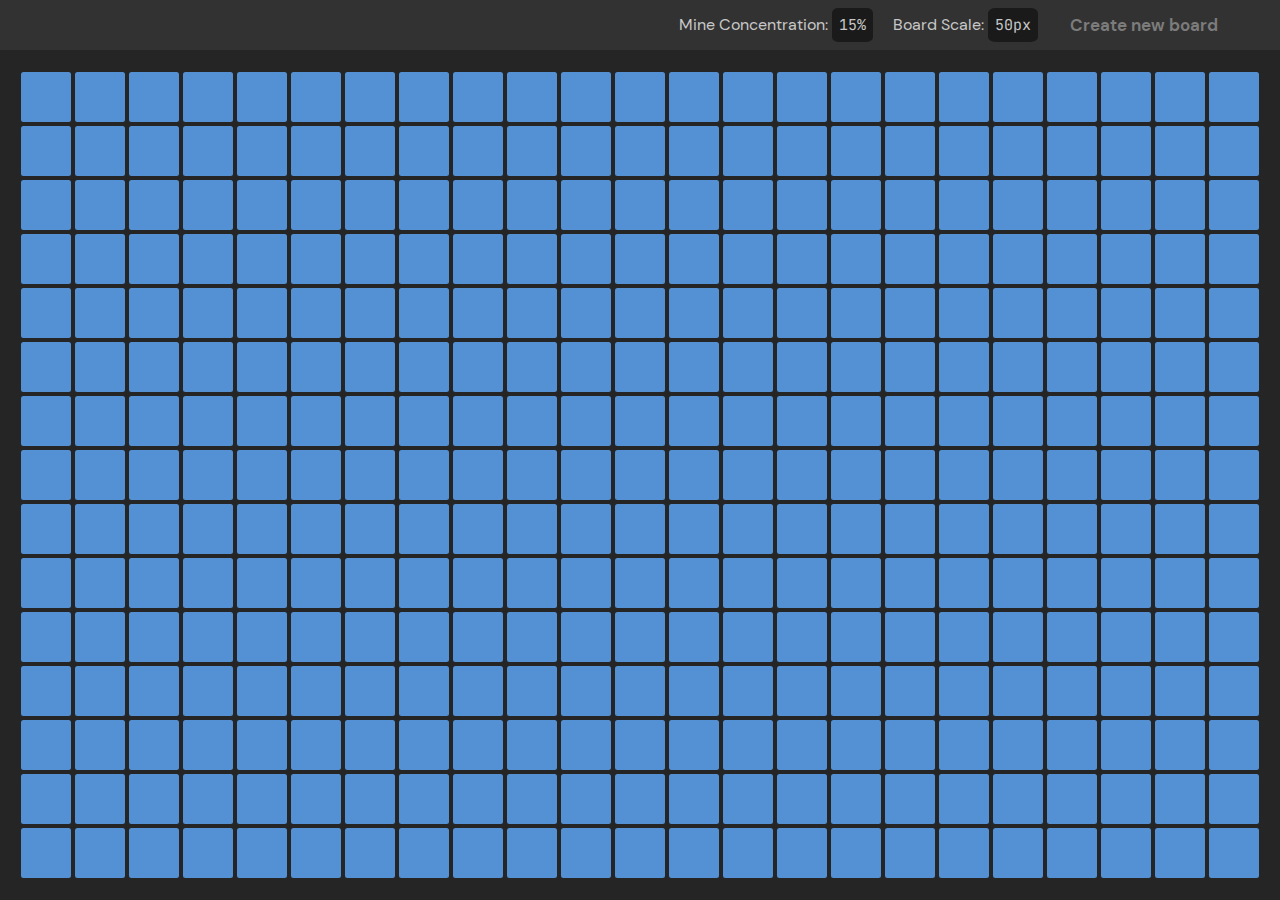
==== minesweeper.html @ d0dba56e "Update minesweeper.html" ====
<!DOCTYPE html>
<html lang="en">
<head>
	<meta charset="UTF-8">
	<meta http-equiv="X-UA-Compatible" content="IE=edge">
	<meta name="viewport" content="width=device-width, initial-scale=1.0">
	<title>Geo Minesweeper</title>
	<link rel='stylesheet' href='minesweeper.css'>
</head>
<body>
	<div id='right-click-blocker'></div> <!--To prevent right-clicks between tiles-->
	<div id='settings-container'>
		<div id='style-dropdown'></div>
		<div id='mine-percentage-container'>
			<span>Mine Concentration:</span>
			<span id='difficulty-input' data-max='100' data-common-length='3' class='scroll-input' <abbr title='Scroll to edit the percentage of tiles that contain mines'></abbr>></span>
		</div>
		<div id='scale-container'>
			<span>Board Scale:</span>
			<span id='scale-input' data-min='1' data-max='1000' data-common-length="4" class='scroll-input' <abbr title='Scroll to edit the scale of the board'></abbr>></span>
		</div>
		<button id='restart-button' onclick='generateBoard'>Create new board</button>
	</div>
	<div id='tile-container'></div>

	<script src='minesweeper.js'></script>
</body>
</html>
---- minesweeper.css ----
@font-face {
	font-family: 'Roboto';
	src: url('Roboto-Bold.ttf');
	font-weight: bold;
}

@font-face {
	font-family: 'DM Sans';
	src: url('DMSans-Regular.ttf');
}

@font-face {
	font-family: 'DM Sans';
	src: url('DMSans-Bold.ttf');
	font-weight: bold
}

@font-face {
	font-family: 'JetBrains Mono';
	src: url('JetBrainsMono-Regular.ttf');
}


body {
	background-color: rgb(37, 37, 37);
	margin: 0px;
}

#settings-container > * {
	font-family: 'DM Sans';
	color: rgb(199, 199, 199)
}

.scroll-input {
	display: inline-block;
	background-color: rgba(0, 0, 0, 0.48);
	padding: 7px;
	font-family: 'JetBrains Mono';
	min-width: 2ch;
	border-radius: 15%;
	user-select: none;
	font-size: 15px;
}

.tile {
	position: absolute;
	display: flex;
	justify-content: center;
	align-items: center;
	user-select: none;
	font-family: 'Roboto', sans-serif;
	font-weight: bold;
	border-radius: 5%;
}

.tile:hover {
	cursor: pointer;
}

#settings-container {
	left: 0px;
	right: 0px;
	top: 0px;
	height: 50px;
	background-color: rgb(50, 50, 50);
	display: flex;
	align-items: center;
	padding-right: 50px;
	justify-content: flex-end;
	gap: 20px;
}

#restart-button {
	background-color: transparent;
	border: none;
	font-size: 17px;
	font-weight: bold;
	padding: 12px;
	line-height: 12px;
	border-radius: 10px;
	transition: all 0.3s;
}

#restart-button:hover:not(:disabled) {
	background-color: rgba(255, 255, 255, 0.125);
	cursor: pointer
}

#restart-button:active {
	transition: all 0.1s;
	background-color: rgba(0, 0, 0, 0.267);
}

#restart-button:disabled {
	color: rgb(124, 124, 124);
}

#right-click-blocker {
	position: absolute;
}
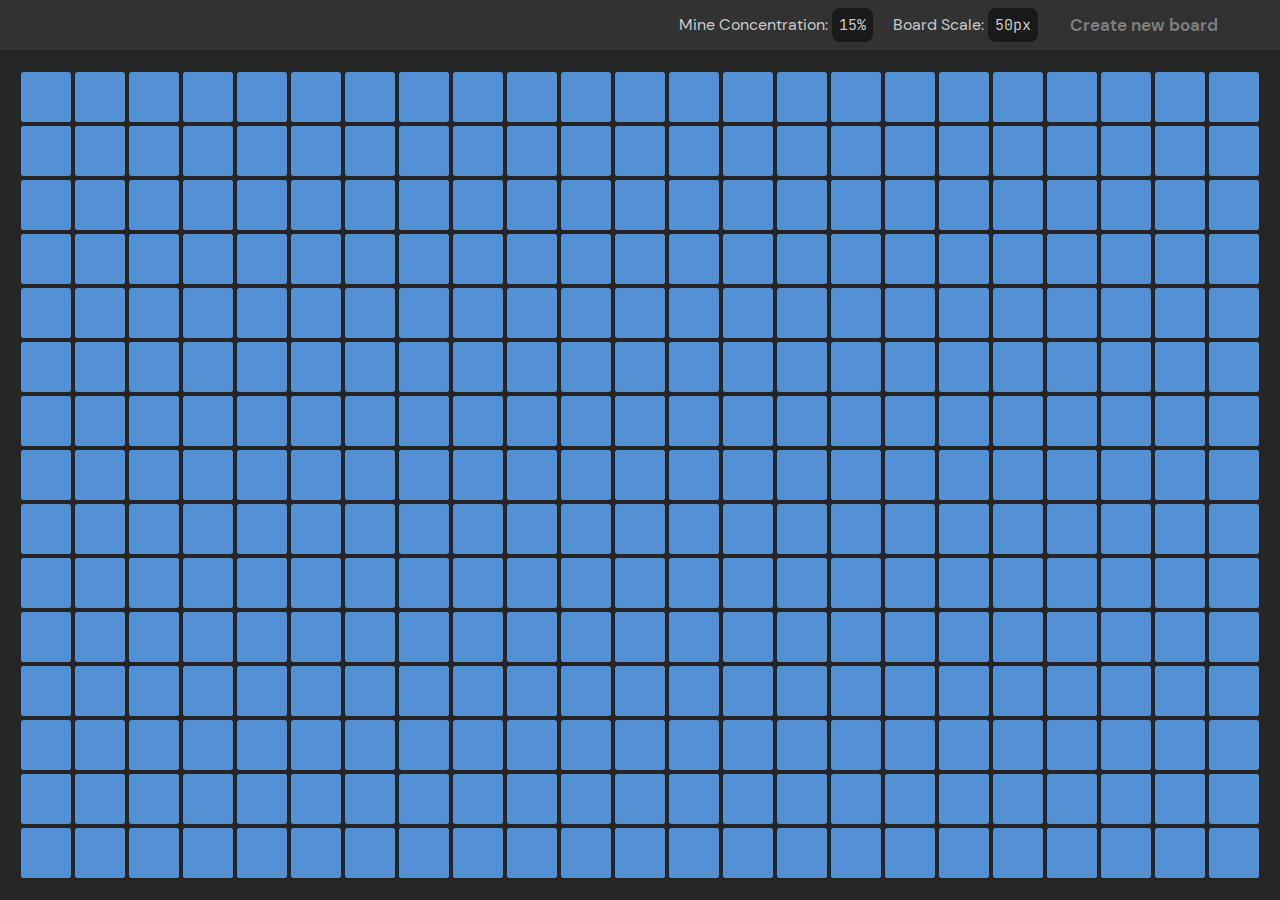
==== commit bf2b0f29: "Update minesweeper.html" ====
--- a/minesweeper.html
+++ b/minesweeper.html
@@ -1,10 +1,13 @@
 <!DOCTYPE html>
-<html lang="en">
+<html lang='en'>
 <head>
-	<meta charset="UTF-8">
-	<meta http-equiv="X-UA-Compatible" content="IE=edge">
-	<meta name="viewport" content="width=device-width, initial-scale=1.0">
-	<title>Geo Minesweeper</title>
+	<meta charset='UTF-8'>
+	<meta http-equiv='X-UA-Compatible' content='IE=edge'>
+	<meta name='viewport' content='width=device-width, initial-scale=1.0'>
+	<meta name='keywords' content='Minesweeper'>
+	<meta name='description' content='A simple website that allows you to play Minesweeper. No advertisements, no accounts, analytics, or tracking, just minesweeper.'>
+	<meta name='author' content='Geode'>
+	<title>Simply Minesweeper</title>
 	<link rel='stylesheet' href='minesweeper.css'>
 </head>
 <body>
@@ -13,13 +16,13 @@
 		<div id='style-dropdown'></div>
 		<div id='mine-percentage-container'>
 			<span>Mine Concentration:</span>
-			<span id='difficulty-input' data-max='100' data-common-length='3' class='scroll-input' <abbr title='Scroll to edit the percentage of tiles that contain mines'></abbr>></span>
+			<span id='difficulty-input' data-max='100' data-common-length='3' class='scroll-input' <abbr title='Scroll, type, or click (and then scroll/type) to edit the percentage of tiles that contain mines'></abbr>></span>
 		</div>
 		<div id='scale-container'>
 			<span>Board Scale:</span>
-			<span id='scale-input' data-min='1' data-max='1000' data-common-length="4" class='scroll-input' <abbr title='Scroll to edit the scale of the board'></abbr>></span>
+			<span id='scale-input' data-min='1' data-max='1000' data-common-length='4' class='scroll-input' <abbr title='Scroll, type, or click (and then scroll/type) to edit the scale of the board'></abbr>></span>
 		</div>
-		<button id='restart-button' onclick='generateBoard'>Create new board</button>
+		<button id='restart-button' onclick='generateBoard()'>Create new board</button>
 	</div>
 	<div id='tile-container'></div>
 
--- a/minesweeper.css
+++ b/minesweeper.css
@@ -20,6 +20,9 @@
 	src: url('JetBrainsMono-Regular.ttf');
 }
 
+* {
+	box-sizing: border-box;
+}
 
 body {
 	background-color: rgb(37, 37, 37);
@@ -37,9 +40,16 @@
 	padding: 7px;
 	font-family: 'JetBrains Mono';
 	min-width: 2ch;
-	border-radius: 15%;
+	border-radius: 8px;
 	user-select: none;
 	font-size: 15px;
+	outline: 0 solid transparent;
+	transition-property: outline-width, outline-color;
+	transition-duration: 0.2s;
+}
+
+.scroll-input[data-selected='true'] {
+	outline: 3px solid #e0e0e0
 }
 
 .tile {
@@ -97,4 +107,4 @@
 
 #right-click-blocker {
 	position: absolute;
-}
+}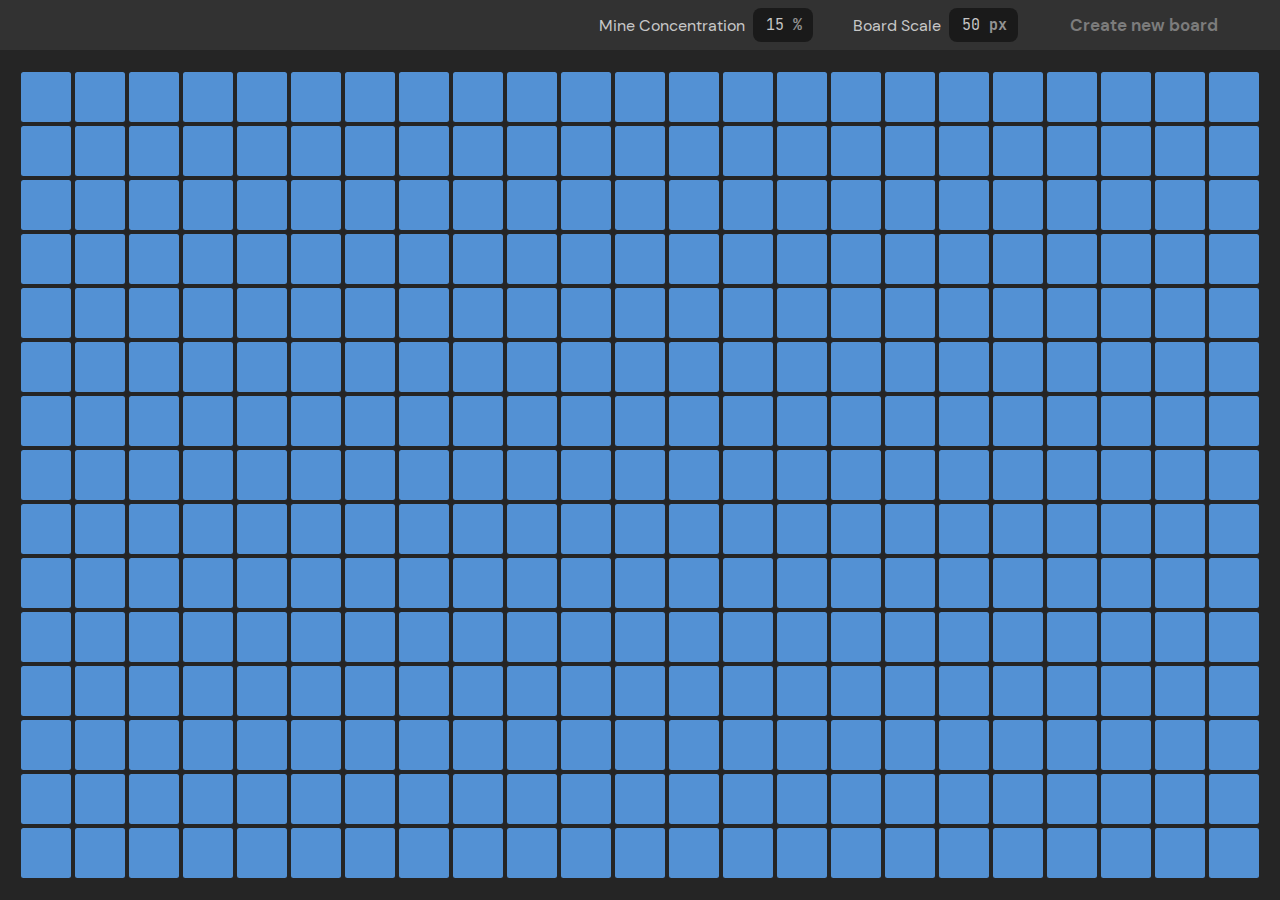
==== commit 9c388205: "Update minesweeper.html" ====
--- a/minesweeper.html
+++ b/minesweeper.html
@@ -14,13 +14,34 @@
 	<div id='right-click-blocker'></div> <!--To prevent right-clicks between tiles-->
 	<div id='settings-container'>
 		<div id='style-dropdown'></div>
-		<div id='mine-percentage-container'>
-			<span>Mine Concentration:</span>
-			<span id='difficulty-input' data-max='100' data-common-length='3' class='scroll-input' <abbr title='Scroll, type, or click (and then scroll/type) to edit the percentage of tiles that contain mines'></abbr>></span>
+		<div id='mine-percentage-container' class='scroll-input-container'>
+			<span>Mine Concentration</span>
+			<div
+				id='difficulty-input'
+				data-max='100'
+				data-min-width='4'
+				data-padding='11'
+				class='scroll-input'
+				<abbr title='Scroll, type, or click (and then scroll/type) to edit the percentage of tiles that contain mines'></abbr>
+				<div class='scroll-input-prefix'></div>
+				<div class='scroll-input-value'>15</div>
+				<div class='scroll-input-suffix'>%</div>
+			</div>
 		</div>
-		<div id='scale-container'>
-			<span>Board Scale:</span>
-			<span id='scale-input' data-min='1' data-max='1000' data-common-length='4' class='scroll-input' <abbr title='Scroll, type, or click (and then scroll/type) to edit the scale of the board'></abbr>></span>
+		<div id='scale-container' class='scroll-input-container'>
+			<span>Board Scale</span>
+			<span
+				id='scale-input'
+				data-min='15'
+				data-max='1000'
+				data-min-width='4'
+				data-padding='11'
+				class='scroll-input'
+				<abbr title='Scroll, type, or click (and then scroll/type) to edit the scale of the board'></abbr>
+				<div class='scroll-input-prefix'></div>
+				<div class='scroll-input-value'>50</div>
+				<div class='scroll-input-suffix'>px</div>
+			</span>
 		</div>
 		<button id='restart-button' onclick='generateBoard()'>Create new board</button>
 	</div>
--- a/minesweeper.css
+++ b/minesweeper.css
@@ -1,23 +1,29 @@
 @font-face {
 	font-family: 'Roboto';
-	src: url('Roboto-Bold.ttf');
+	src: url('Roboto-Bold.woff2');
 	font-weight: bold;
 }
 
 @font-face {
 	font-family: 'DM Sans';
-	src: url('DMSans-Regular.ttf');
+	src: url('DMSans-Regular.woff2');
 }
 
 @font-face {
 	font-family: 'DM Sans';
-	src: url('DMSans-Bold.ttf');
+	src: url('DMSans-Bold.woff2');
 	font-weight: bold
 }
 
 @font-face {
 	font-family: 'JetBrains Mono';
-	src: url('JetBrainsMono-Regular.ttf');
+	src: url('JetBrainsMono-Regular.woff2');
+}
+
+@font-face {
+	font-family: 'JetBrains Mono';
+	src: url('JetBrainsMono-Bold.woff2');
+	font-weight: bold
 }
 
 * {
@@ -27,6 +33,7 @@
 body {
 	background-color: rgb(37, 37, 37);
 	margin: 0px;
+	overscroll-behavior: none;
 }
 
 #settings-container > * {
@@ -34,22 +41,37 @@
 	color: rgb(199, 199, 199)
 }
 
+.scroll-input-container {
+	display: flex;
+	align-items: center;
+	gap: 8px;
+}
+
 .scroll-input {
-	display: inline-block;
+	display: flex;
 	background-color: rgba(0, 0, 0, 0.48);
-	padding: 7px;
+	padding-top: 7px;
+	padding-bottom: 7px;
+	padding-left: 4px;
 	font-family: 'JetBrains Mono';
-	min-width: 2ch;
 	border-radius: 8px;
 	user-select: none;
 	font-size: 15px;
-	outline: 0 solid transparent;
-	transition-property: outline-width, outline-color;
-	transition-duration: 0.2s;
+	transition: all 0.2s ease-in-out;
+	cursor: pointer;
 }
 
-.scroll-input[data-selected='true'] {
-	outline: 3px solid #e0e0e0
+.scroll-input-value {
+	text-align: center;
+}
+
+.scroll-input-prefix, .scroll-input-suffix {
+	opacity: 70%;
+	font-weight: bold;
+}
+
+.scroll-input[data-selected='true'], .scroll-input[data-active='true'] {
+	transform: scale(1.12);
 }
 
 .tile {
@@ -77,7 +99,7 @@
 	align-items: center;
 	padding-right: 50px;
 	justify-content: flex-end;
-	gap: 20px;
+	gap: 40px;
 }
 
 #restart-button {
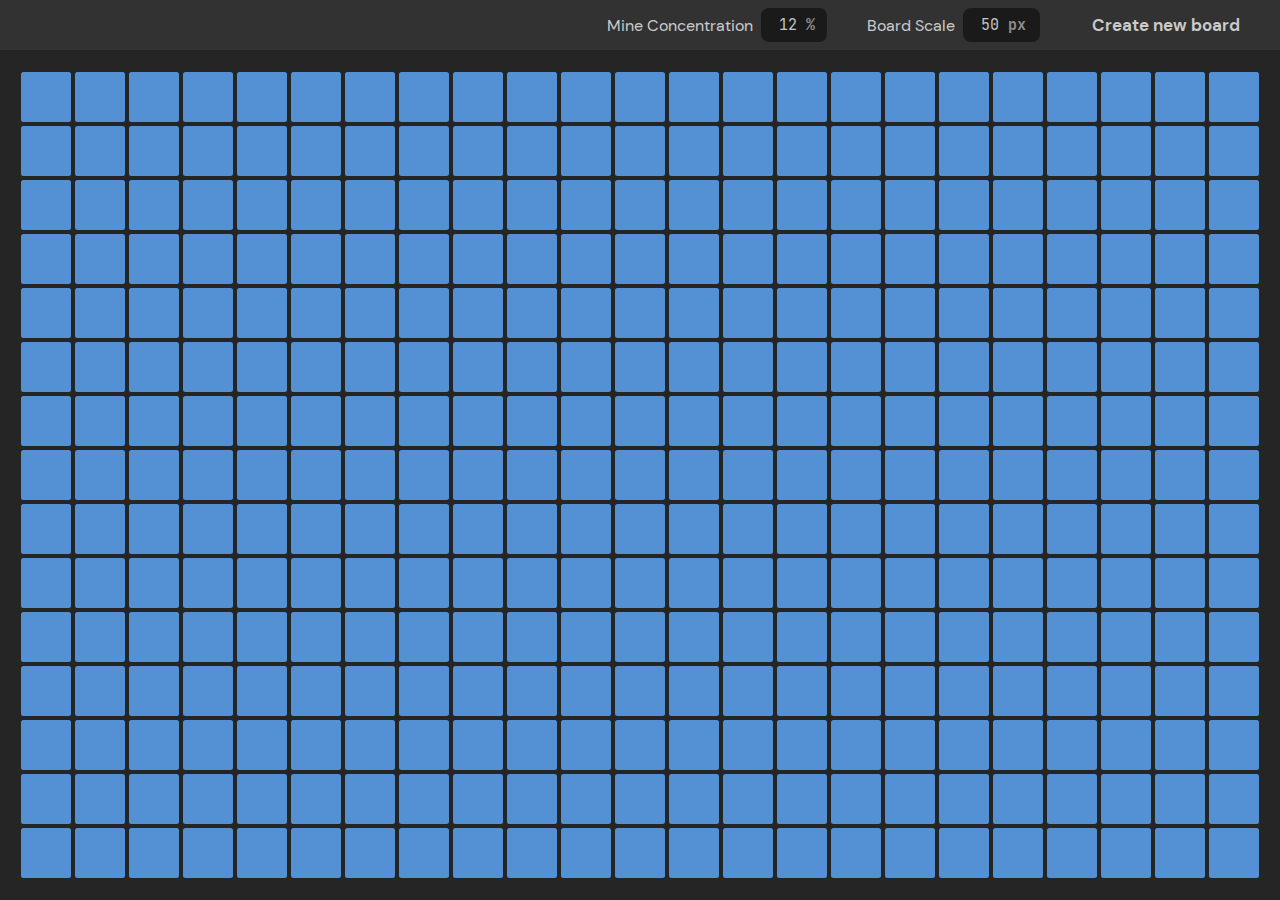
==== commit 59e9c7ff: "Add files via upload" ====
--- a/minesweeper.html
+++ b/minesweeper.html
@@ -5,48 +5,33 @@
 	<meta http-equiv='X-UA-Compatible' content='IE=edge'>
 	<meta name='viewport' content='width=device-width, initial-scale=1.0'>
 	<meta name='keywords' content='Minesweeper'>
-	<meta name='description' content='A simple website that allows you to play Minesweeper. No advertisements, no accounts, analytics, or tracking, just minesweeper.'>
+	<meta name='description' content='A simple website that allows you to play Minesweeper. No advertisements, accounts, analytics, or tracking, just minesweeper.'>
 	<meta name='author' content='Geode'>
 	<title>Simply Minesweeper</title>
 	<link rel='stylesheet' href='minesweeper.css'>
+	<link rel='icon' href='favicon.svg'>
 </head>
 <body>
-	<div id='right-click-blocker'></div> <!--To prevent right-clicks between tiles-->
+	<!--To prevent right-clicks between tiles-->
+	<div id='right-click-blocker'></div>
 	<div id='settings-container'>
-		<div id='style-dropdown'></div>
-		<div id='mine-percentage-container' class='scroll-input-container'>
-			<span>Mine Concentration</span>
-			<div
-				id='difficulty-input'
-				data-max='100'
-				data-min-width='4'
-				data-padding='11'
-				class='scroll-input'
-				<abbr title='Scroll, type, or click (and then scroll/type) to edit the percentage of tiles that contain mines'></abbr>
-				<div class='scroll-input-prefix'></div>
-				<div class='scroll-input-value'>15</div>
-				<div class='scroll-input-suffix'>%</div>
+		<div id='settings-left-container'>
+		</div>
+		<div id='settings-right-container'>
+			<div class='label-fancy-input-pair-container'>
+				<div class='fancy-input-label'>Mine Concentration</div>
+				<fancy-input id='difficulty-input' default-value='12' min='0' max='100' unit='%' value-length='4'></fancy-input>
 			</div>
+			<div class='label-fancy-input-pair-container'>
+				<span class='fancy-input-label'>Board Scale</span>
+				<fancy-input id='scale-input' default-value='50' min='0' max='1000' unit='px' value-length='4'></fancy-input>
+			</div>
+			<button id='create-new-board-button' onclick='generateBoard()'>Create new board</button>
 		</div>
-		<div id='scale-container' class='scroll-input-container'>
-			<span>Board Scale</span>
-			<span
-				id='scale-input'
-				data-min='15'
-				data-max='1000'
-				data-min-width='4'
-				data-padding='11'
-				class='scroll-input'
-				<abbr title='Scroll, type, or click (and then scroll/type) to edit the scale of the board'></abbr>
-				<div class='scroll-input-prefix'></div>
-				<div class='scroll-input-value'>50</div>
-				<div class='scroll-input-suffix'>px</div>
-			</span>
-		</div>
-		<button id='restart-button' onclick='generateBoard()'>Create new board</button>
 	</div>
 	<div id='tile-container'></div>
 
+	<script src='fancy_input.js'></script>
 	<script src='minesweeper.js'></script>
 </body>
-</html>
+</html>--- a/minesweeper.css
+++ b/minesweeper.css
@@ -12,7 +12,7 @@
 @font-face {
 	font-family: 'DM Sans';
 	src: url('DMSans-Bold.woff2');
-	font-weight: bold
+	font-weight: bold;
 }
 
 @font-face {
@@ -23,11 +23,14 @@
 @font-face {
 	font-family: 'JetBrains Mono';
 	src: url('JetBrainsMono-Bold.woff2');
-	font-weight: bold
+	font-weight: bold;
 }
 
 * {
 	box-sizing: border-box;
+	font-family: 'DM Sans';
+	color: rgba(255, 255, 255, 0.75);
+	font-size: clamp(12px, calc(4vw - 8px), 16px)
 }
 
 body {
@@ -36,42 +39,26 @@
 	overscroll-behavior: none;
 }
 
-#settings-container > * {
-	font-family: 'DM Sans';
-	color: rgb(199, 199, 199)
+/* Remove up and down buttons on type=number inputs, Webkit and Firefox */
+input::-webkit-inner-spin-button {display: none}
+input[type=number] {-moz-appearance: textfield}
+
+
+fancy-input {
+	background-color: rgba(0, 0, 0, 0.48);
+	border-radius: 8px;
+	padding-top: 17px;
+	padding-bottom: 17px;
 }
 
-.scroll-input-container {
-	display: flex;
-	align-items: center;
-	gap: 8px;
+fancy-input * {
+	font-family: 'JetBrains Mono';
+	font-size: clamp(12px, calc(4vw - 8px), 15px)
 }
 
-.scroll-input {
-	display: flex;
-	background-color: rgba(0, 0, 0, 0.48);
-	padding-top: 7px;
-	padding-bottom: 7px;
-	padding-left: 4px;
-	font-family: 'JetBrains Mono';
-	border-radius: 8px;
-	user-select: none;
-	font-size: 15px;
-	transition: all 0.2s ease-in-out;
-	cursor: pointer;
-}
-
-.scroll-input-value {
-	text-align: center;
-}
-
-.scroll-input-prefix, .scroll-input-suffix {
-	opacity: 70%;
+.fancy-input-unit {
+	color: rgba(255, 255, 255, 0.5);
 	font-weight: bold;
-}
-
-.scroll-input[data-selected='true'], .scroll-input[data-active='true'] {
-	transform: scale(1.12);
 }
 
 .tile {
@@ -97,36 +84,51 @@
 	background-color: rgb(50, 50, 50);
 	display: flex;
 	align-items: center;
-	padding-right: 50px;
-	justify-content: flex-end;
-	gap: 40px;
+	justify-content: space-between;
 }
 
-#restart-button {
+#settings-right-container {
+	display: flex;
+	gap: clamp(10px, calc(20vw - 120px), 40px);
+}
+
+#create-new-board-button {
+	font-size: clamp(12px, calc(4vw - 8px), 17px);
 	background-color: transparent;
 	border: none;
-	font-size: 17px;
 	font-weight: bold;
-	padding: 12px;
+	padding: clamp(6px, calc(2vw - 4px), 12px);
 	line-height: 12px;
-	border-radius: 10px;
+	border-radius: clamp(7px, calc(3vw - 13px),10px);
 	transition: all 0.3s;
+	margin-right: clamp(0px, calc(2vw + 2px), 50px)
+	/* background-color: red; */
 }
 
-#restart-button:hover:not(:disabled) {
+#create-new-board-button:hover:not(:disabled) {
 	background-color: rgba(255, 255, 255, 0.125);
 	cursor: pointer
 }
 
-#restart-button:active {
+#create-new-board-button:active {
 	transition: all 0.1s;
 	background-color: rgba(0, 0, 0, 0.267);
 }
 
-#restart-button:disabled {
+#create-new-board-button:disabled {
 	color: rgb(124, 124, 124);
 }
 
 #right-click-blocker {
 	position: absolute;
+}
+
+.label-fancy-input-pair-container {
+	display: flex;
+	align-items: center;
+	gap: 8px
+}
+
+.fancy-input-label {
+	user-select: none;
 }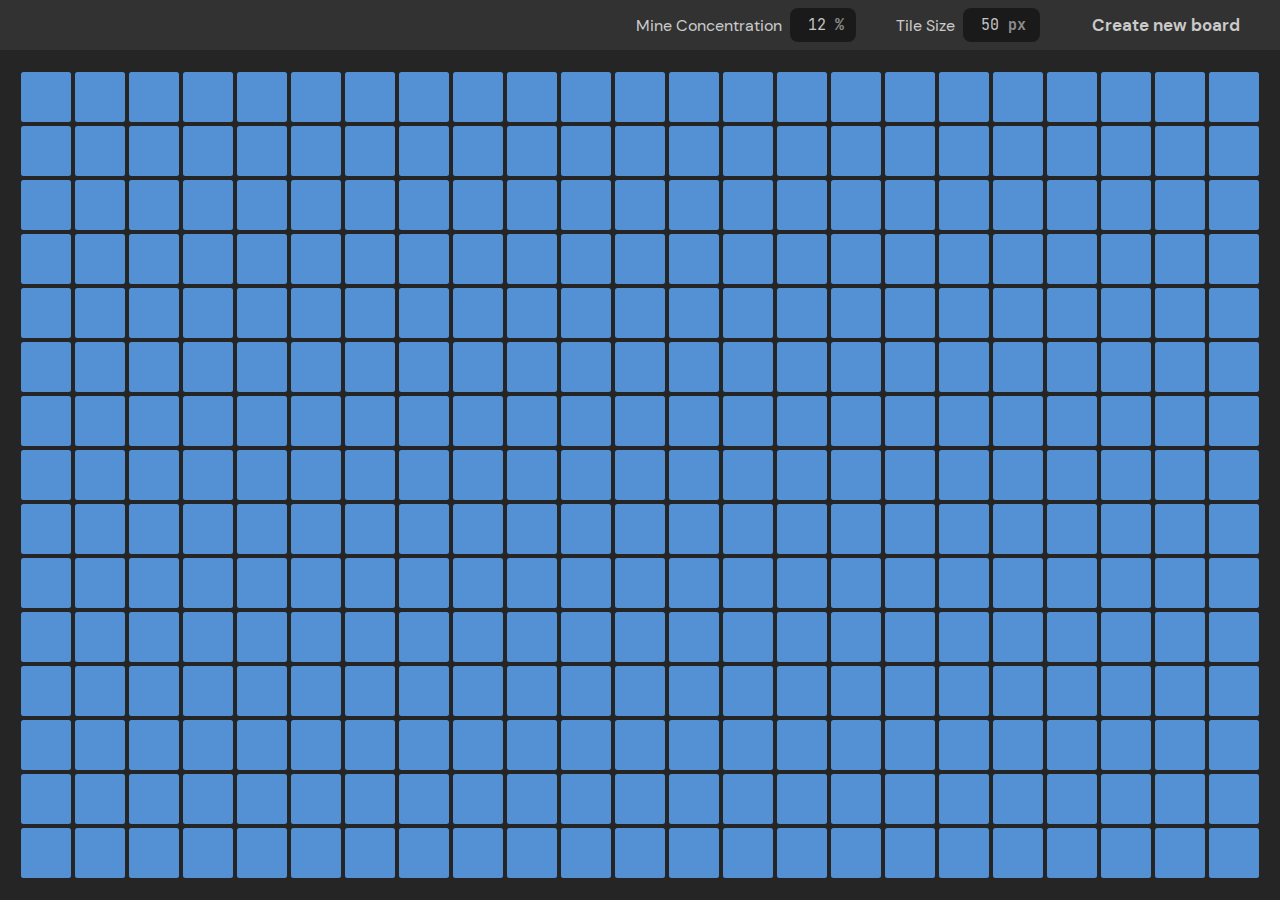
==== commit 7f3ad157: "Add files via upload" ====
--- a/minesweeper.html
+++ b/minesweeper.html
@@ -2,14 +2,17 @@
 <html lang='en'>
 <head>
 	<meta charset='UTF-8'>
-	<meta http-equiv='X-UA-Compatible' content='IE=edge'>
 	<meta name='viewport' content='width=device-width, initial-scale=1.0'>
 	<meta name='keywords' content='Minesweeper'>
 	<meta name='description' content='A simple website that allows you to play Minesweeper. No advertisements, accounts, analytics, or tracking, just minesweeper.'>
 	<meta name='author' content='Geode'>
+	<meta name='theme-color' content='#ff0000'>
 	<title>Simply Minesweeper</title>
 	<link rel='stylesheet' href='minesweeper.css'>
 	<link rel='icon' href='favicon.svg'>
+	<link rel='mask-icon' href='mask-icon.svg' color='black'>
+	<link rel='apple-touch-icon' href='apple-touch-icon.png'>
+	<link rel='manifest' href='minesweeper.webmanifest'>
 </head>
 <body>
 	<!--To prevent right-clicks between tiles-->
@@ -23,7 +26,7 @@
 				<fancy-input id='difficulty-input' default-value='12' min='0' max='100' unit='%' value-length='4'></fancy-input>
 			</div>
 			<div class='label-fancy-input-pair-container'>
-				<span class='fancy-input-label'>Board Scale</span>
+				<span class='fancy-input-label'>Tile Size</span>
 				<fancy-input id='scale-input' default-value='50' min='0' max='1000' unit='px' value-length='4'></fancy-input>
 			</div>
 			<button id='create-new-board-button' onclick='generateBoard()'>Create new board</button>
@@ -33,5 +36,6 @@
 
 	<script src='fancy_input.js'></script>
 	<script src='minesweeper.js'></script>
+	<script>if ('serviceWorker' in navigator) navigator.serviceWorker.register('service_worker.js')</script>
 </body>
 </html>--- a/minesweeper.css
+++ b/minesweeper.css
@@ -67,6 +67,7 @@
 	justify-content: center;
 	align-items: center;
 	user-select: none;
+	-webkit-user-select: none;
 	font-family: 'Roboto', sans-serif;
 	font-weight: bold;
 	border-radius: 5%;
@@ -77,9 +78,6 @@
 }
 
 #settings-container {
-	left: 0px;
-	right: 0px;
-	top: 0px;
 	height: 50px;
 	background-color: rgb(50, 50, 50);
 	display: flex;
@@ -87,12 +85,16 @@
 	justify-content: space-between;
 }
 
+#settings-container[data-win='true'] {
+	background-color: rgb(50, 122, 59)
+}
+
 #settings-right-container {
 	display: flex;
 	gap: clamp(10px, calc(20vw - 120px), 40px);
 }
 
-#create-new-board-button {
+#settings-container button {
 	font-size: clamp(12px, calc(4vw - 8px), 17px);
 	background-color: transparent;
 	border: none;
@@ -101,21 +103,27 @@
 	line-height: 12px;
 	border-radius: clamp(7px, calc(3vw - 13px),10px);
 	transition: all 0.3s;
-	margin-right: clamp(0px, calc(2vw + 2px), 50px)
+	margin-right: clamp(0px, calc(2vw + 2px), 50px);
+	user-select: none;
+	-webkit-user-select: none;
 	/* background-color: red; */
 }
 
-#create-new-board-button:hover:not(:disabled) {
+#create-new-board-button[data-win='true'] {
+	color: white
+}
+
+#settings-container button:hover:not(:disabled) {
 	background-color: rgba(255, 255, 255, 0.125);
 	cursor: pointer
 }
 
-#create-new-board-button:active {
+#settings-container button:active {
 	transition: all 0.1s;
 	background-color: rgba(0, 0, 0, 0.267);
 }
 
-#create-new-board-button:disabled {
+#settings-container button:disabled {
 	color: rgb(124, 124, 124);
 }
 
@@ -131,4 +139,5 @@
 
 .fancy-input-label {
 	user-select: none;
-}+	-webkit-user-select: none;
+}
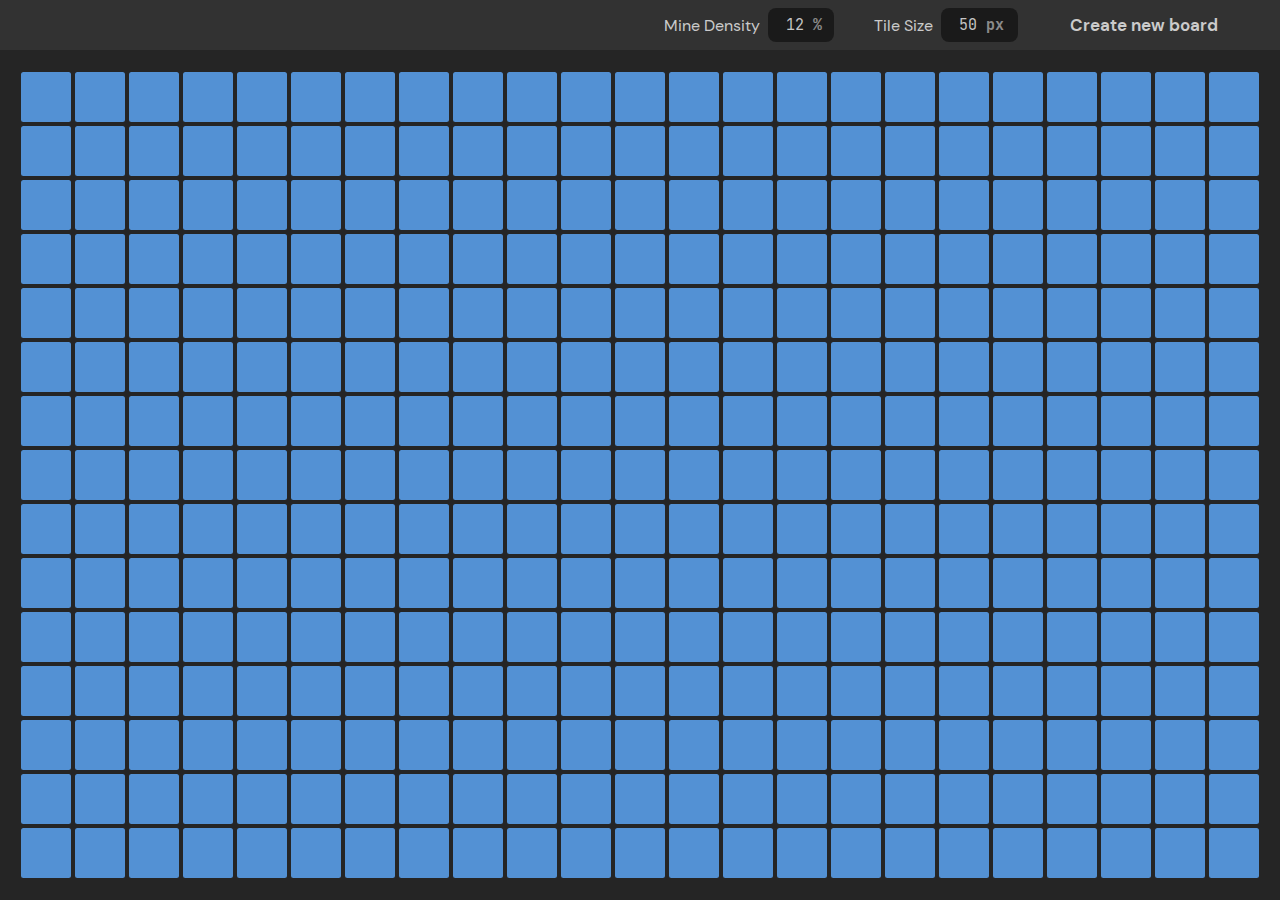
==== commit 4c3d3487: "Add files via upload" ====
--- a/minesweeper.html
+++ b/minesweeper.html
@@ -6,7 +6,7 @@
 	<meta name='keywords' content='Minesweeper'>
 	<meta name='description' content='A simple website that allows you to play Minesweeper. No advertisements, accounts, analytics, or tracking, just minesweeper.'>
 	<meta name='author' content='Geode'>
-	<meta name='theme-color' content='#ff0000'>
+	<meta name='theme-color' content='#323232'>
 	<title>Simply Minesweeper</title>
 	<link rel='stylesheet' href='minesweeper.css'>
 	<link rel='icon' href='favicon.svg'>
@@ -22,14 +22,14 @@
 		</div>
 		<div id='settings-right-container'>
 			<div class='label-fancy-input-pair-container'>
-				<div class='fancy-input-label'>Mine Concentration</div>
+				<div class='fancy-input-label'>Mine&nbsp;Density</div>
 				<fancy-input id='difficulty-input' default-value='12' min='0' max='100' unit='%' value-length='4'></fancy-input>
 			</div>
 			<div class='label-fancy-input-pair-container'>
-				<span class='fancy-input-label'>Tile Size</span>
+				<span class='fancy-input-label'>Tile&nbsp;Size</span>
 				<fancy-input id='scale-input' default-value='50' min='0' max='1000' unit='px' value-length='4'></fancy-input>
 			</div>
-			<button id='create-new-board-button' onclick='generateBoard()'>Create new board</button>
+			<button id='create-new-board-button' onclick='generateBoard()'>Create&nbsp;new&nbsp;board</button>
 		</div>
 	</div>
 	<div id='tile-container'></div>
--- a/minesweeper.css
+++ b/minesweeper.css
@@ -30,7 +30,7 @@
 	box-sizing: border-box;
 	font-family: 'DM Sans';
 	color: rgba(255, 255, 255, 0.75);
-	font-size: clamp(12px, calc(4vw - 8px), 16px)
+	font-size: 16px;
 }
 
 body {
@@ -39,7 +39,7 @@
 	overscroll-behavior: none;
 }
 
-/* Remove up and down buttons on type=number inputs, Webkit and Firefox */
+/* Removes increment and decrement buttons on type=number inputs, Webkit and Firefox */
 input::-webkit-inner-spin-button {display: none}
 input[type=number] {-moz-appearance: textfield}
 
@@ -53,7 +53,7 @@
 
 fancy-input * {
 	font-family: 'JetBrains Mono';
-	font-size: clamp(12px, calc(4vw - 8px), 15px)
+	font-size: 15px;
 }
 
 .fancy-input-unit {
@@ -67,10 +67,11 @@
 	justify-content: center;
 	align-items: center;
 	user-select: none;
-	-webkit-user-select: none;
 	font-family: 'Roboto', sans-serif;
 	font-weight: bold;
 	border-radius: 5%;
+	-webkit-user-select: none;
+	-webkit-cursor: default; /* Safari is annoying */
 }
 
 .tile:hover {
@@ -83,6 +84,7 @@
 	display: flex;
 	align-items: center;
 	justify-content: space-between;
+	padding-left: 15px;
 }
 
 #settings-container[data-win='true'] {
@@ -91,22 +93,22 @@
 
 #settings-right-container {
 	display: flex;
-	gap: clamp(10px, calc(20vw - 120px), 40px);
+	gap: clamp(0px, calc(5vw - 10px), 40px);
 }
 
 #settings-container button {
-	font-size: clamp(12px, calc(4vw - 8px), 17px);
+	font-size: 17px;
 	background-color: transparent;
 	border: none;
 	font-weight: bold;
-	padding: clamp(6px, calc(2vw - 4px), 12px);
+	padding: clamp(1px, calc(2vw - 10px), 12px);
 	line-height: 12px;
-	border-radius: clamp(7px, calc(3vw - 13px),10px);
+	border-radius: 10px;
 	transition: all 0.3s;
-	margin-right: clamp(0px, calc(2vw + 2px), 50px);
+	margin-right: clamp(10px, calc(10vw - 50px), 50px);
 	user-select: none;
 	-webkit-user-select: none;
-	/* background-color: red; */
+	-webkit-cursor: default; /* Safari is still annoying */
 }
 
 #create-new-board-button[data-win='true'] {
@@ -140,4 +142,5 @@
 .fancy-input-label {
 	user-select: none;
 	-webkit-user-select: none;
+	-webkit-cursor: default; /* Safari continues to be annoying */
 }
